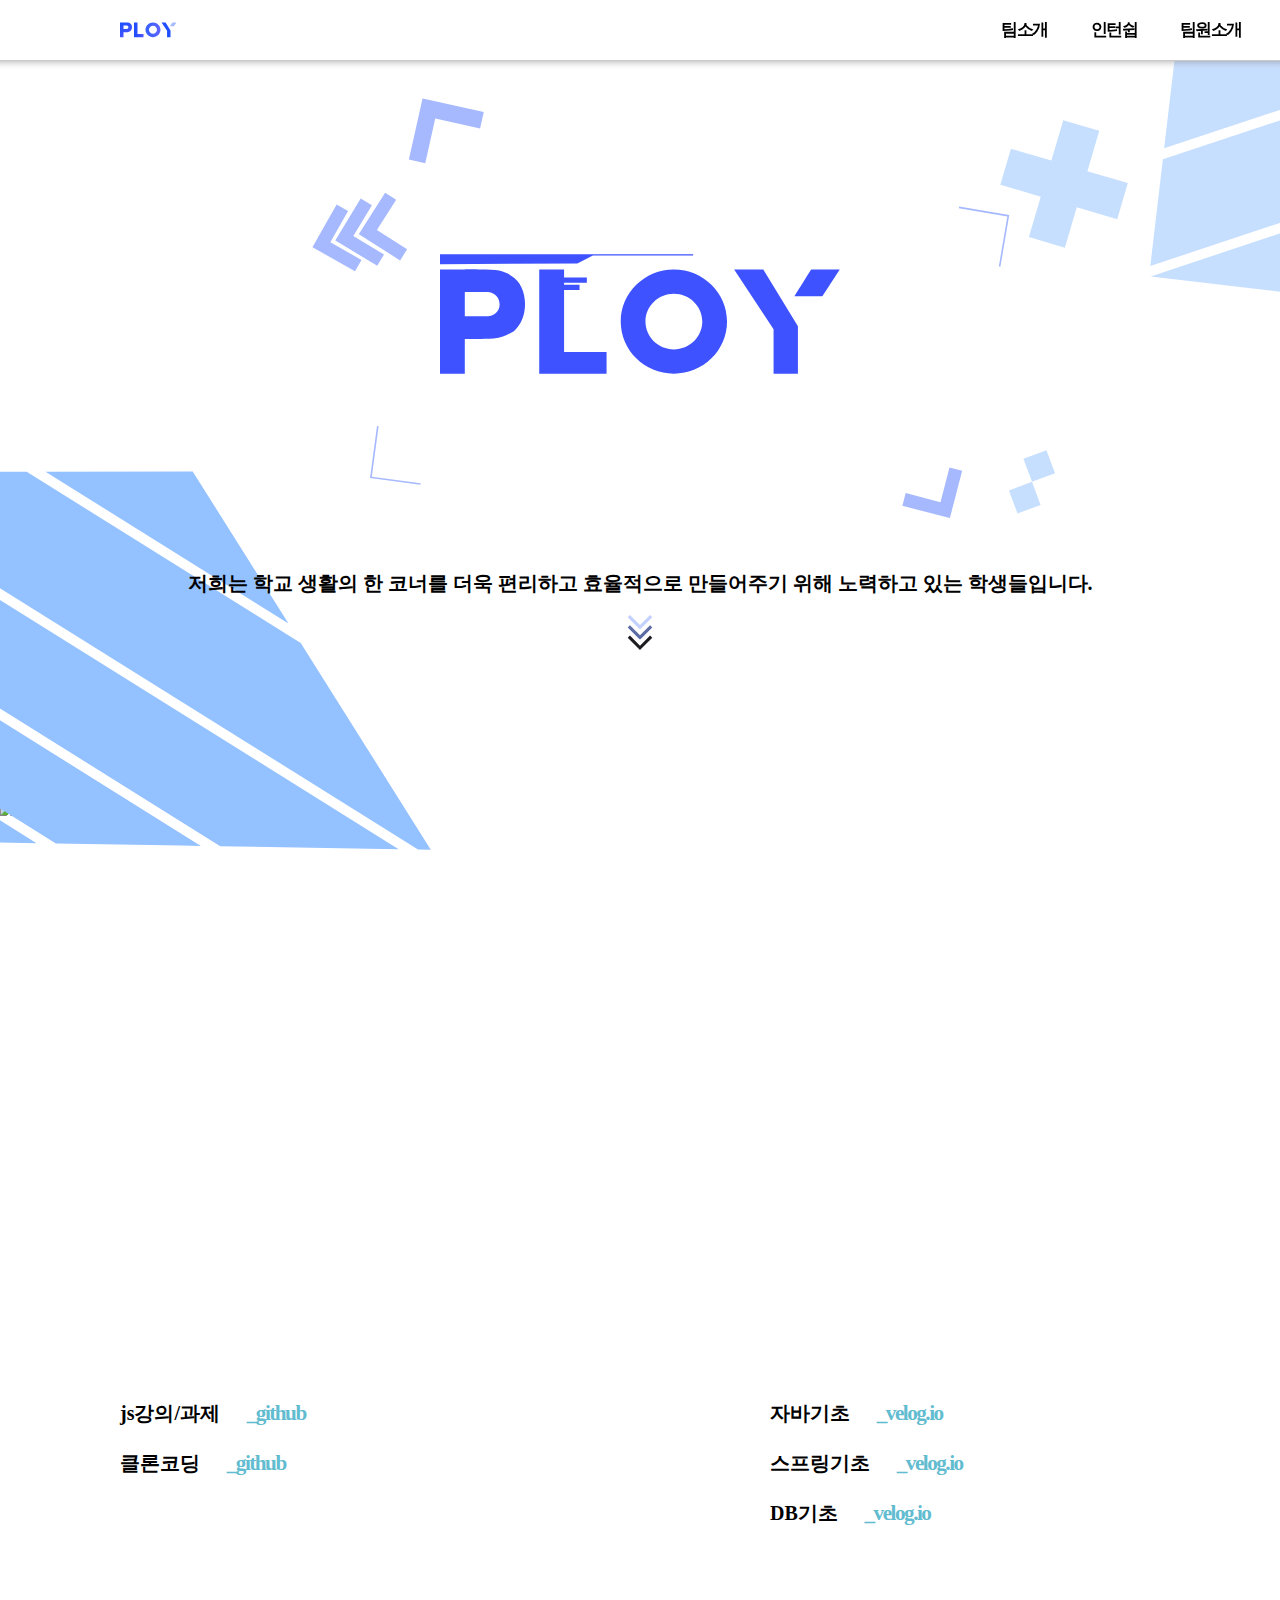
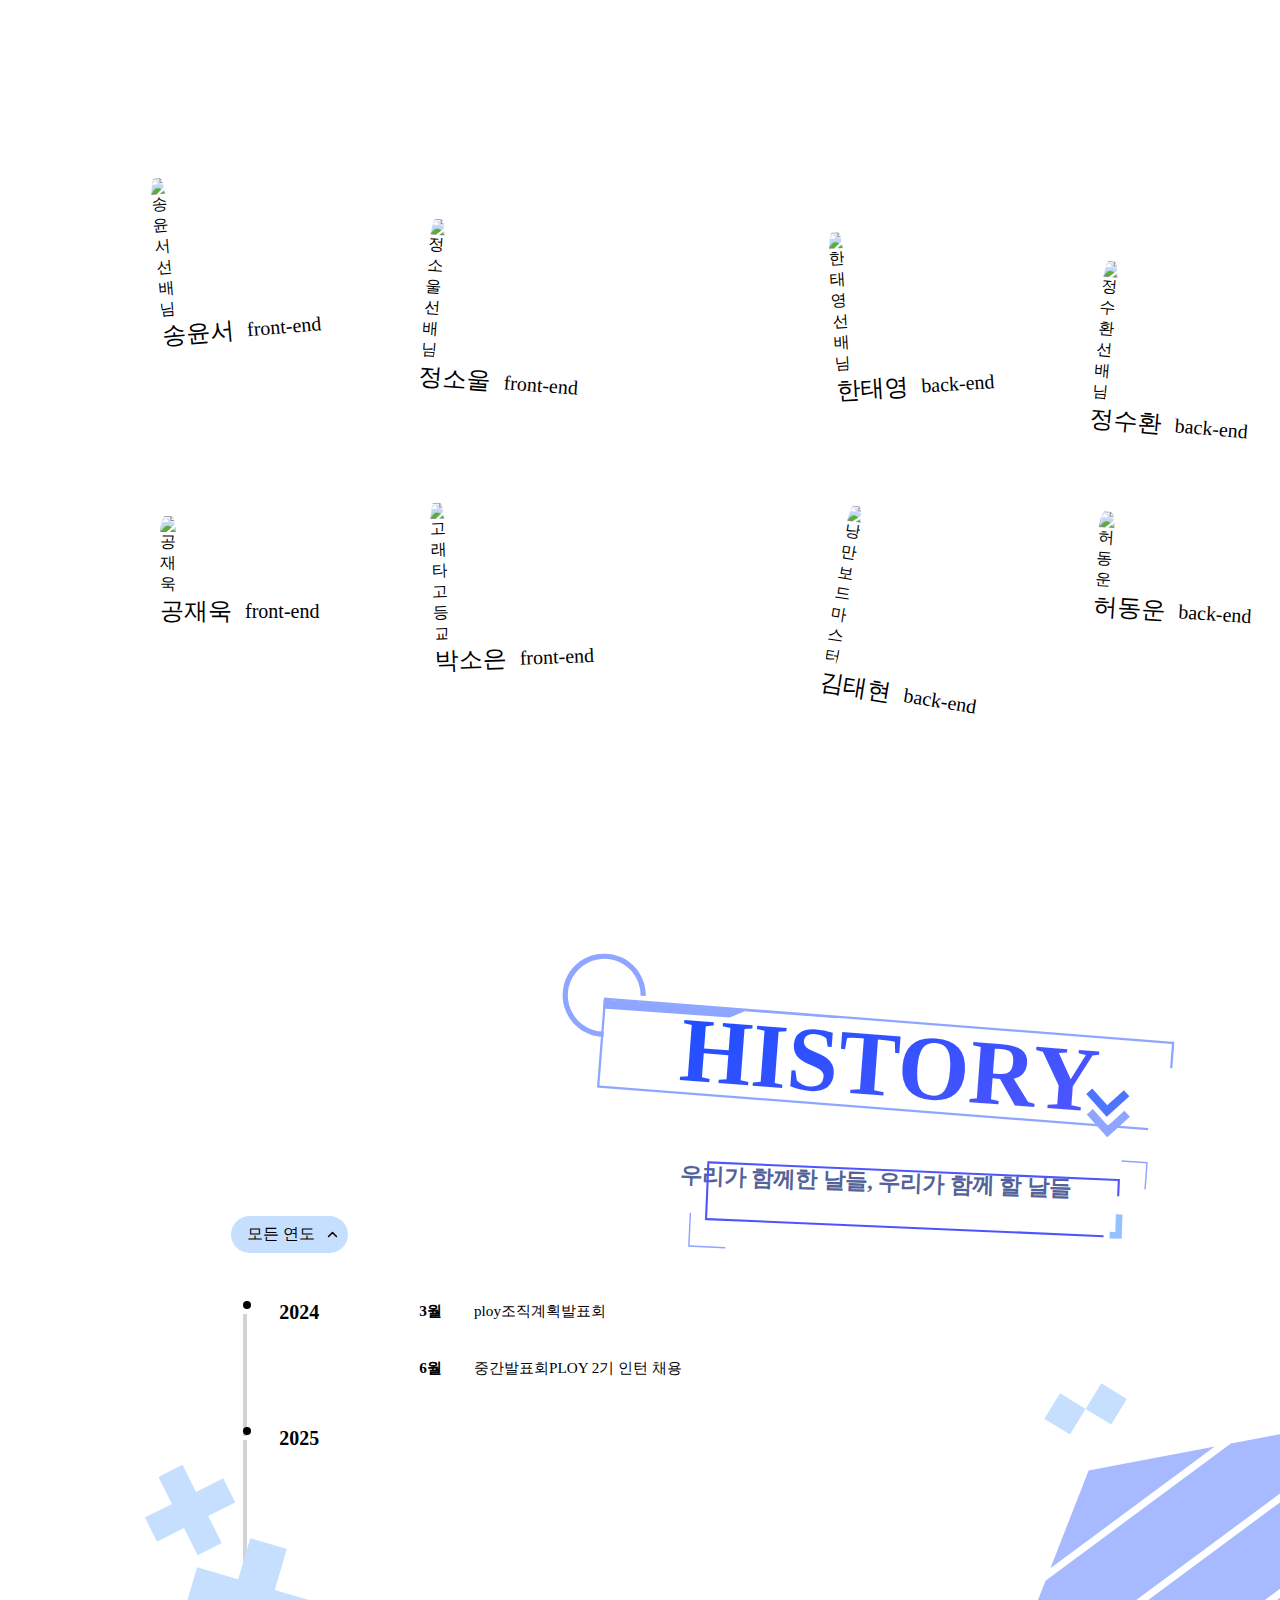
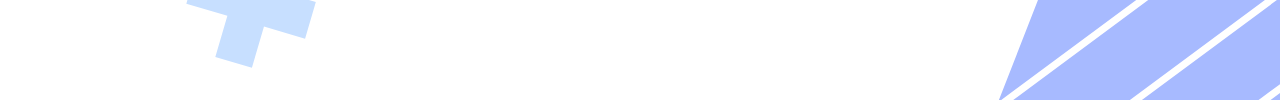
==== index.html @ 827a5188 "Update index.html" ====
<!DOCTYPE html>
<html lang="ko">

<head>
  <meta charset="UTF-8">
  <meta name="viewport" content="width=device-width, initial-scale=1.0">
  <link rel="stylesheet" href="./teampage/style/main.css">
  <link rel="stylesheet" href="./teampage/style/history.css">
  <link rel="stylesheet" href="./teampage/style/member.css">
  <title>proto</title>
</head>

<body>
  <header style="background-color :#ffffff">
    <section style="display: flex; position :relative; top:0px; left:920px;" class="row columns">
      <img src="teampage/asset/design/logo.svg" style="width: 60px; height:60px; position:relative; right:800px;">
      <ul></ul>
      <li><a href="#1">
          <span>팀소개</span>
        </a></li>

      <li><a href="#2">
          <span>인턴쉽</span>

        </a></li>

      <li><a href="#3">
          <span>팀원소개</span>
        </a></li>

      <li><a href="#4">
          <span>팀연혁</span>
        </a></li>
      </ul>

    </section>
    <hr class="hr-13">
  </header>
  <main class="main">
    <div id="1" style="height: 50em; display: flex; justify-content: center; position: relative;">
      <img src="./teampage/asset/design/main-logo.svg" class="img-0 one">
      <img src="./teampage/asset/design/point.svg" class="img-poi four">
      <img src="./teampage/asset/design/box.svg" class="img-box two">
      <img src="./teampage/asset/design/bluebox.svg" class="img-bbox one">
      <img src="./teampage/asset/design/pointer.svg" class="img-point three">
      <img src="./teampage/asset/design/ten.svg" class="img-ten three" />
      <img src="./teampage/asset/design/history/double.svg" class="img-dou four" width="76" height="104">
      <img src="./teampage/asset/design/obj1.svg" class="img-obj two">
      <p class="firstMain">저희는 학교 생활의 한 코너를 더욱 편리하고
        효율적으로 만들어주기 위해 노력하고 있는 학생들입니다.</p>
    </div>
    <div id="2" style=" height: 50em">
      <img src="./teampage/asset/design/intern.svg" class="img-1">
      <div class="div-1">
        <ul>
          <li>자바기초<a
              href="https://velog.io/@x0gus/%EB%B0%91%EB%B0%94%EB%8B%A5%EB%B6%80%ED%84%B0-%EC%8B%9C%EC%9E%91%ED%95%98%EB%8A%94-%EC%9E%90%EB%B0%94%EC%83%9D%ED%99%9C-%EC%9E%90%EB%B0%94%EB%9E%80"><span
                class="span1">_velog.io</span></a></li>
          <br>
          <li>스프링기초<a
              href="https://velog.io/@x0gus/%EC%8B%AC%EC%97%B0%EC%97%90%EC%84%9C-%EC%8B%9C%EC%9E%91%ED%95%98%EB%8A%94-%EC%8A%A4%ED%94%84%EB%A7%81"><span
                class="span1">_velog.io</span></a></li>
          <br>
          <li>DB기초<a
              href="https://velog.io/@pobi/%EA%B7%80%EC%97%AC%EC%9A%B4-%ED%83%9C%EC%98%81-%EC%84%A0%EB%B0%B0%EB%8B%98%EC%97%90%EA%B2%8C-%EB%B0%B0%EC%9A%B0%EB%8A%94-DB-%EC%A0%95%EA%B7%9C%ED%99%94-%EB%A7%88%EB%B2%95-%ED%94%8C%EB%A1%9C%EC%9D%B4-1%EC%B0%A8%EC%8B%9C-"><span
                class="span1">_velog.io</span></a></li>
        </ul>
      </div>
      <div class="div-2">
        <ul>
          <li>js강의/과제<a href="https://github.com/PLOYOGURT/javascript"><span class="span1">_github</span></a></li>
          <br>
          <li>클론코딩<a href="https://github.com/PLOYOGURT/woowahan-clone"><span class="span1">_github</span></a></li>
          <br>
        </ul>
      </div>
    </div>

    <div id="3" style="height: 50em">
      <div class="memberMain">
        <div class="profile" id="_1">
          <div class="img">
            <img src="./teampage/asset/member/송윤서.jpg" alt="송윤서선배님" />
          </div>
          <div class="info">
            <h1>송윤서</h1>
            <p>front-end</p>
          </div>
        </div>
        <div class="profile" id="_2">
          <div class="img">
            <img src="teampage/asset/member/정소울.jpg" alt="정소울선배님" "\ />
          </div>
          <div class=" info">
            <h1>정소울</h1>
            <p>front-end</p>
          </div>
        </div>
        <div class="profile" id="_3">
          <div class="img">
            <img src="teampage/asset/member/한태영.jpg" alt="한태영선배님" />
          </div>
          <div class="info">
            <h1>한태영</h1>
            <p>back-end</p>
          </div>
        </div>
        <div class="profile" id="_4">
          <div class="img">
            <img src="teampage/asset/member/정수환.png" alt="정수환선배님" />
          </div>
          <div class="info">
            <h1>정수환</h1>
            <p>back-end</p>
          </div>
        </div>
        <div class="profile" id="_5">
          <div class="img">
            <img src="teampage/asset/member/공재욱.jpeg" alt="공재욱" />
          </div>
          <div class="info">
            <h1>공재욱</h1>
            <p>front-end</p>
          </div>
        </div>
        <div class="profile" id="_6">
          <div class="img">
            <img src="teampage/asset/member/박소은.jpeg" alt="고래타고등교" />
          </div>
          <div class="info">
            <h1>박소은</h1>
            <p>front-end</p>
          </div>
        </div>
        <div class="profile" id="_7">
          <div class="img">
            <img src="teampage/asset/member/김태현.jpeg" alt="낭만보드마스터" />
          </div>
          <div class="info">
            <h1>김태현</h1>
            <p>back-end</p>
          </div>
        </div>
        <div class="profile" id="_8">
          <div class="img">
            <img src="teampage/asset/member/허동운.jpeg" alt="허동운" />
          </div>
          <div class="info">
            <h1>허동운</h1>
            <p>back-end</p>
          </div>
        </div>
      </div>
    </div>

    <div id="4" height:800px;>
        <div class=" historyMain">
      <div class="historyTitle">
        <h1>HISTORY</h1>
        <h2>우리가 함께한 날들, 우리가 함께 할 날들</h2>
      </div>
      <main class="history">
        <button>모든 연도
          <img src="./teampage/asset/design/history/dropDownArrow.svg" alt="닫힘">
        </button>
        <ul class="year">
          <li>
            <h3>2024</h3>
            <ul class="month">
              <li>
                <h2>3월</h2>
                <div class="news">
                  <p>ploy조직</p>
                  <p>계획발표회</p>
                </div>
              </li>
              <li>
                <h2>6월</h2>
                <div class="news">
                  <p>중간발표회</p>
                  <p>PLOY 2기 인턴 채용</p>
                </div>
              </li>
            </ul>

          </li>
          <li>
            <h3>2025</h3>
          </li>
        </ul>
      </main>
      <div class="hBGimg">
        <img src="./teampage/asset/design/history/h1Border.svg" alt="h1Border" />
        <img src="./teampage/asset/design/history/titleCircle.svg" alt="titleCircle" />
        <img src="./teampage/asset/design/history/pointer.svg" alt="pointer" />
        <img src="./teampage/asset/design/history/h2Border.svg" alt="h2Border" />
        <img src="./teampage/asset/design/history/h2Bborder.svg" alt="h2Bborder" />
        <img src="./teampage/asset/design/history/plus.svg" alt="bigPlus" />
        <img src="./teampage/asset/design/history/plus.svg" alt="smallPlus" />
        <img src="./teampage/asset/design/history/double.svg" alt="double" />
        <img src="./teampage/asset/design/history/rhombus.svg" alt="rhombus" />
      </div>
    </div>
    </div>
  </main>
</body>

</html>
---- teampage/style/main.css ----
*{
  margin : 0;
}


body{
    overflow-x: hidden;
    background-size : cover;
    
}
.main{
  width: 100vw;
  height: auto;
  display: flex;
  flex-direction: column;
}

img.img-0{
  width: 25em;
  height: 8em;
  position: absolute;
  top:250px;

}
img.img-1{
  height: 51em;
  
}
img.img-obj{
  position: absolute;
  top:250px;
  left:-300px;
}
img.img-poi{
  position: absolute;
  width: 3.13em;
  height: 3.13em;
  top:600px;
  animation:ani 1s infinite alternate;  
}
img.img-box{
  width: 40em;
  height: 32.5em;
  position: absolute;
  top:3em;
  left:370px;
}

img.img-point{
  width: 6em;
  height: 23em;
  position: absolute;
  top:3em;
  left:19.5em;
}

img.img-bbox{
  position: absolute;
  top:-100px;
  left:1150px;
}
img.img-ten{
  width: 8em;
  height: 8em;
  position: absolute;
  top:120px;
  left:1000px;

}
img.img-dou{
  width: 4em;
  height: 4em;
  position: absolute;
  top:450px;
  left:1000px;

}
.firstMain{
  font-size: 20px;
  font-weight: bold;
  position: absolute;
  top:570px;
}
header {

    height: 3.81em;
    line-height: 60px;
    z-index: 100; 
    position: fixed; 
    top: 0; 
    left: 0;
    right: 0;
    

  }

  hr.hr-13 {
    height: 0.63em;
    border: 0;
    box-shadow: 0 10px 10px -10px #8c8c8c inset;
  }
  ul, li {
    list-style: none;
  }
li a { 
    padding: 0.94em; 
    font-size: 1.06em;
    font-weight:600; 
    letter-spacing: -1.5px;
    color: #000000; 
  }
  header > div {
    display: flex; 
    justify-content: space-between; 
    align-items: center; 
    width: 75%; 
    margin: 0 auto;
  }
  header .gnb {
    display: flex; 
    gap: 1.88em;
  }
  a {
    text-decoration-line: none;
  }
  *, *:after, *:before {
    -webkit-box-sizing: border-box;
    -moz-box-sizing: border-box;
    box-sizing: border-box;
  }
  a:link, a:visited {
    background-color: #ffffff00;
    color: rgb(0, 0, 0);
    padding:0.63em 1.26em;
    text-align: center;
    text-decoration: none;
  
}
  a:hover, a:focus {
    outline: none;
    color: #c0c0c0;
    border-radius: 40px;
    transition: all 0.2s;
  }

  html {
    scroll-behavior: smooth;
  }

@keyframes ani{
0%{transform:translate(0,-10px);}
100%{transform:translate(0,0px);}
}  
div.div-2{
  position: absolute;
  top:1400px;
  left:120px;
  font-weight: bold;
  font-size: 20px;
}

div.div-1{
  position: absolute;
  top:1400px;
  left:770px;
  font-weight: bold;
  font-size: 20px;
}

span.span1{
  color:#62BCD0;
}
---- teampage/style/history.css ----
@import url("https://cdn.jsdelivr.net/gh/orioncactus/pretendard@v1.3.9/dist/web/variable/pretendardvariable.min.css");

*{
    margin: 0;
    padding: 0;
}
li{
    list-style: none;
}

.historyMain{
    width: 100vw;
    height: 100vh;
    position: relative;
}
.historyTitle{
    padding-left: 53.13vw;
    padding-top: 23.59vh;
    display: flex;
    align-items: flex-start;
    flex-direction: column;
}

.history{
    margin-left: 18.07vW;
    position: relative;
    top: -5vh;
}
h1, h2, h3,p{
    font-family: 'Pretendard Variable';
}

.historyTitle h1{
    font-weight: 800;
    font-size: 5.75rem;
    text-align: center;
    background: linear-gradient(152.86deg, #1C4EFF 1.31%, #4E55FF 91.4%);
    -webkit-background-clip: text;
    -webkit-text-fill-color: transparent;
    background-clip: text;   
    display: inline;
    transform: rotate(4.32deg);
}

.historyTitle h2{
    margin: 3rem  0 4rem ;
    font-weight: 650;
    font-size: 1.4rem;
    text-align: center;
    color: #536299;
    display: inline;
    transform: rotate(1.94deg);

}

.history button{
    margin-bottom: 3rem;
    padding: 0.5rem 0.6rem 0.5rem 1rem;
    font-size: 1rem;
    border: none;
    border-radius: 2rem;
    background-color: #c7dfff;
    font-family: 'Pretendard';
    font-weight: 500;
    text-align: center;
    display: flex;
    align-items: center;
    gap: 0.75rem;
}

.year>li{
    min-height: 1.5rem;
    margin-bottom: 3rem;
    margin-left: 3rem ;
    display: flex;
    gap: 3rem;
}

.year>li:after{
    content: "";
    width: 0.5rem;
    height: 0.5rem;
    border-radius: 50%;
    background-color: #000;
    position: absolute;
    left: 0.75rem;
}
.year>li:before{
    content: "";
    width: 0.25rem;
    height: 51.75%;
    margin-top: 0.8rem;
    background-color: #d4d3d3;
    position: absolute;
    left: 0.75rem;
}

.year h3{
    font-size: 1.25rem;
}

.month{
    margin-left: 3.25rem;
    display: flex;
    flex-direction: column;
    gap: 2.25rem;
}
.month>li{
    display: flex;
    gap: 2rem;
}
.month h2{
    font-size: 0.96rem;
    font-weight: 625;
}
.news{
    display: flex;
}
.news p{
    font-size: 0.95rem;
}

.hBGimg img[alt="h1Border"]{
    position: absolute;
    left: 46.5%;
    top: 21%;
}
.hBGimg img[alt="titleCircle"]{
    position: absolute;
    left: 43.9%;
    top:17%;
}

.hBGimg img[alt="pointer"]{
    position: absolute;
    left: 84.75%;
    top: 30.5%;
}

.hBGimg img[alt="h2Border"]{
    position: absolute;
    left: 55%;
    top: 39.5%;
}

.hBGimg img[alt="h2Bborder"]{
    position: absolute;
    left: 53.75%;
    top: 40%;
}
.hBGimg img[alt="bigPlus"]{
    position: absolute;
    bottom: 3.61%;
    left: 14.5%;
}
.hBGimg img[alt="smallPlus"]{
    position: absolute;
    width: 5.75rem;
    left: 11.25%;
    bottom: 16%;
    transform: rotate(47deg);
}
.hBGimg img[alt="double"]{
    position: absolute;
    right: 13%;
    bottom: 28%;
    transform: rotate(52deg);
}
.hBGimg img[alt="rhombus"]{
    position: absolute;
    bottom: 0%;
    right: 0%;
}
---- teampage/style/member.css ----
@import url("https://cdn.jsdelivr.net/gh/orioncactus/pretendard@v1.3.9/dist/web/variable/pretendardvariable.min.css");

*{
    margin: 0;
    padding: 0;
}

.memberMain{
    width: 100vw;
    height: 100vh;
    overflow: hidden;
    background: url(/asset/member/팀원소개.svg);
    background-repeat: no-repeat;
    background-size: cover;
    background-position: center ;
    position: relative;
}

.profile{
    display: inline-block;
    padding: 1.5rem 0.5rem;
    gap: 2.25rem;
}

.img{
    width: 10%;
    height: 10%;
}

.img img{
    width: 11.25rem;
    height: 11.25rem;
    object-fit: cover;
    border-radius: 30%;
}

.info{
    display: flex;
    flex-direction: row;
    align-items: center;
    padding: 0px;
    gap: 13px;
}

h1{ 
    font-family: 'Pretendard Variable';
    font-weight: 350;
    font-size: 1.5rem;
}

p{
    font-family: 'Pretendard Variable';
    font-weight: 340;
    font-size: 1.25em;
}

/* 윤서선배 */
#_1{
    transform: rotate(-4.81deg);
    position: absolute;

    left: 9.25rem;
    top: 9.25rem;
}

/* 소울선배 */
#_2{
position: absolute;
left: 26rem;
top: 12.5rem;
transform: rotate(4.25deg);

}

/* 한태영선배님ㅁ */

#_3{
position: absolute;
left: 51.5rem;
top: 12.75rem;

transform: rotate(-3.42deg);
}

/* 정수환 선배님 */
#_4{
position: absolute;
left: 68rem;
top: 15.2rem;

transform: rotate(4.95deg);

}

/* 공재욱 */
#_5{
position: absolute;

left: 9.5rem;
 top: 30.75rem; /* 672px */
}

/* 울산대빵이고픈 사람 */
#_6{
position: absolute;

left: 26.5rem;
top: 29.75rem;

transform: rotate(-2.14deg);
}

/* 자칭 낭만 보드마스터 */
#_7{
position: absolute;
left: 51.5rem;
top: 30.75rem; 

transform: rotate(9.19deg);
}

/* 허동운 */
#_8{
position: absolute;

left: 68rem;
top: 30.75rem; 
transform: rotate(3.75deg);
}
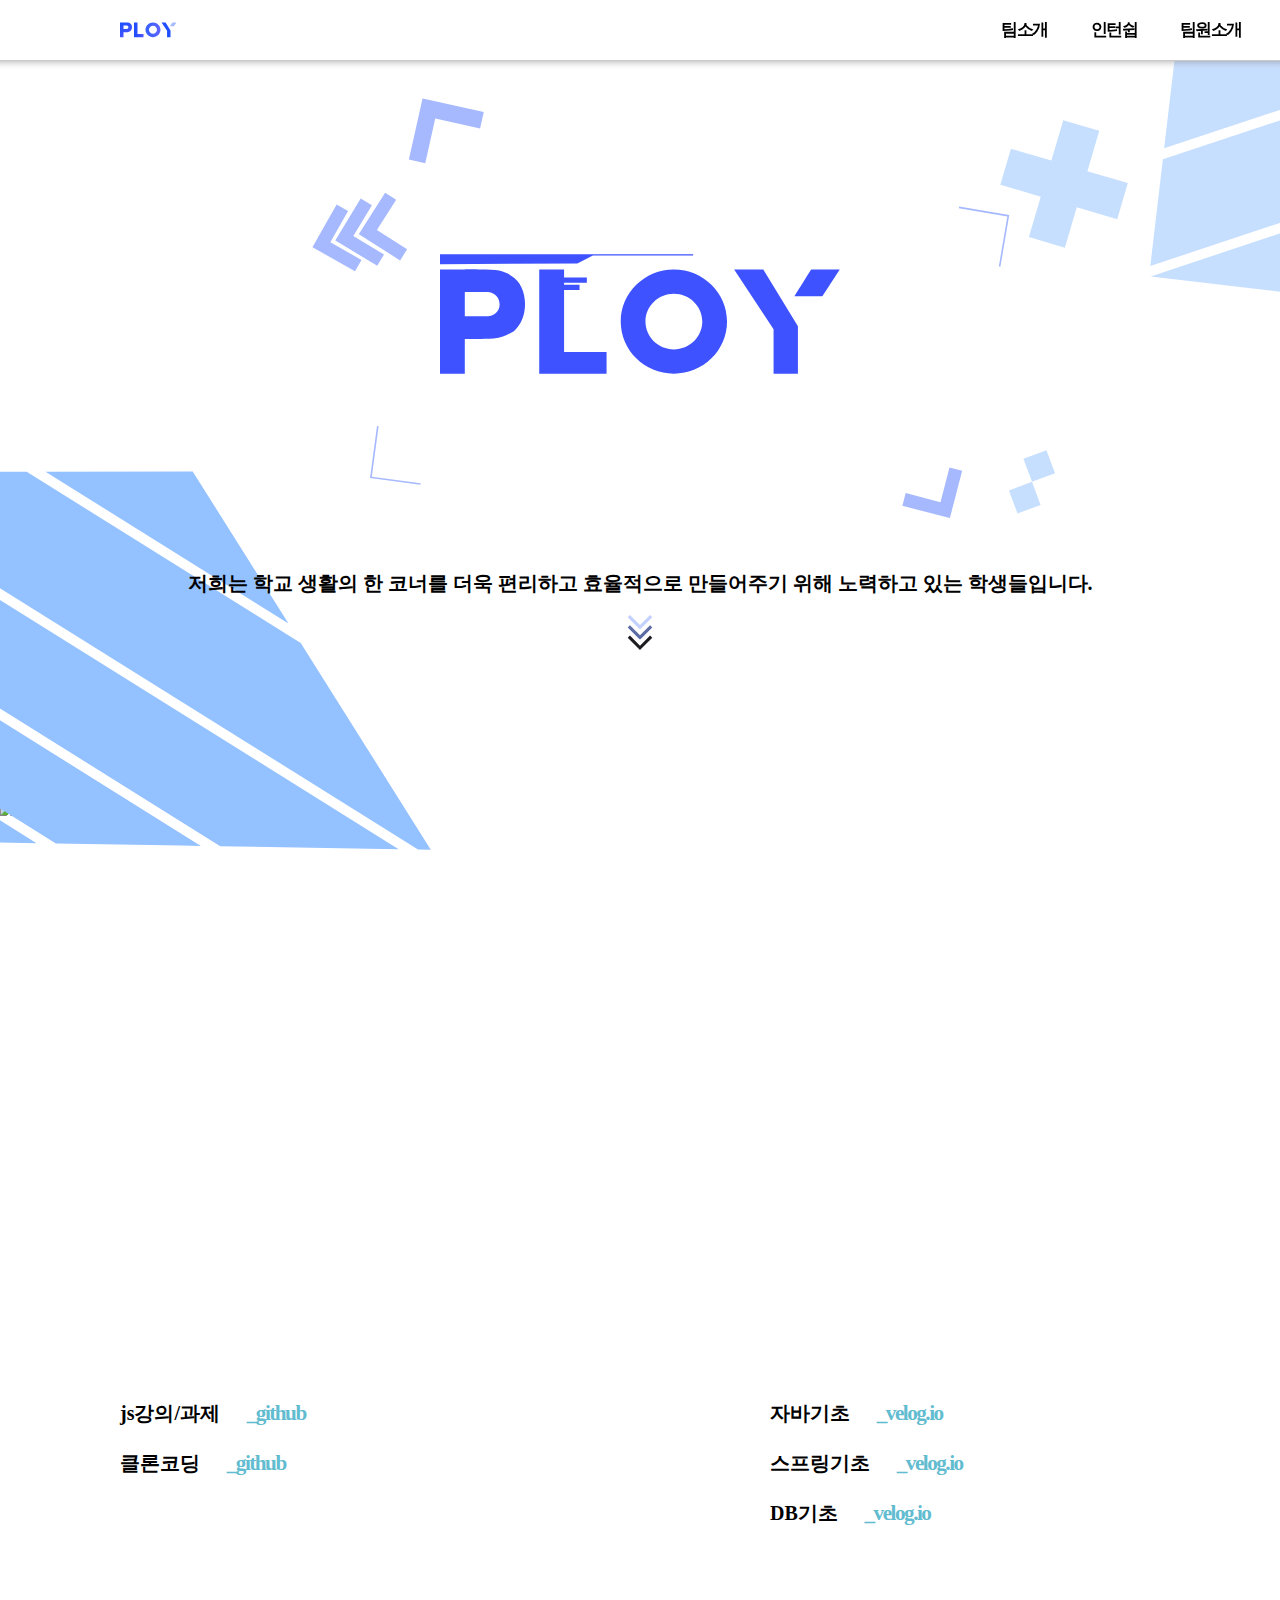
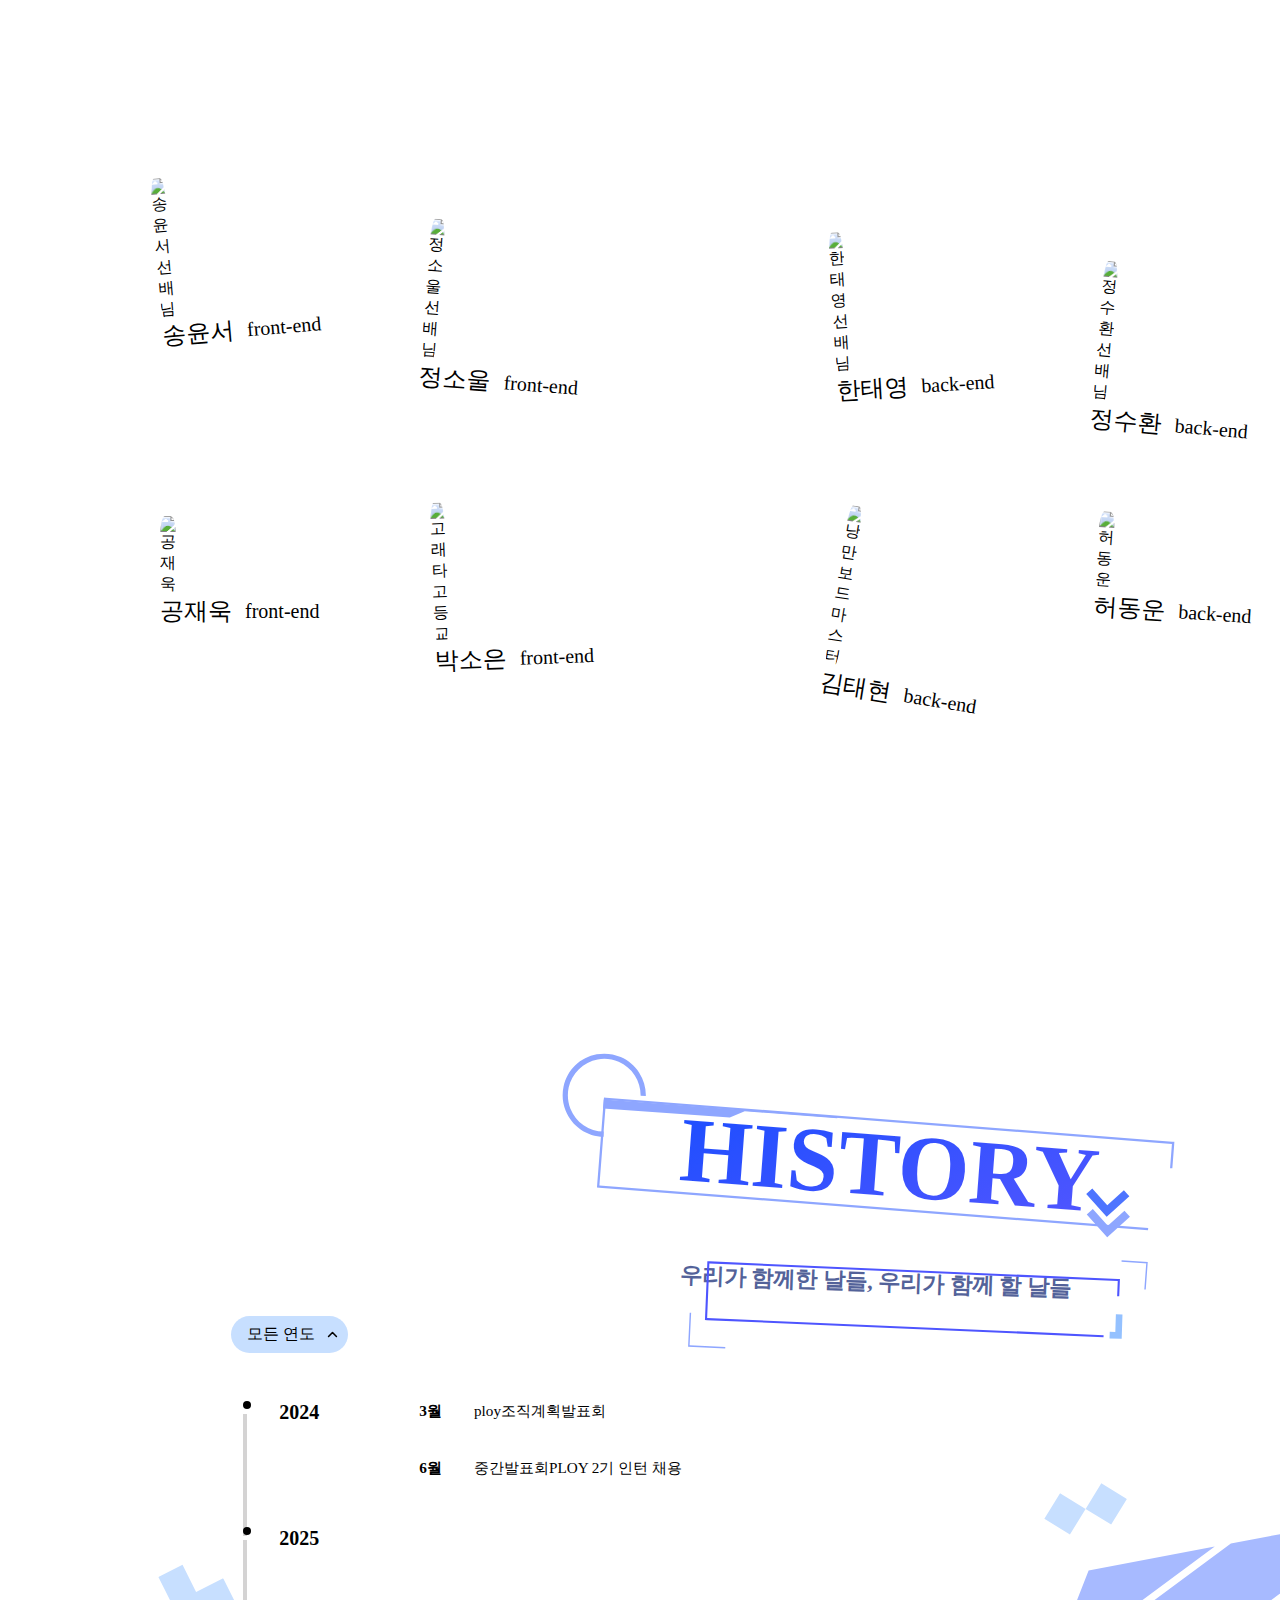
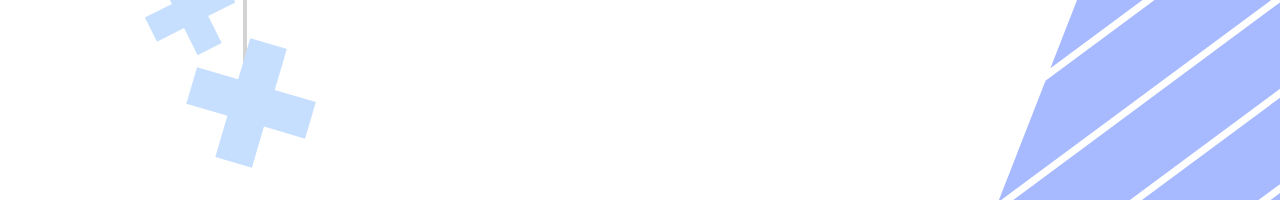
==== commit 238b87fb: "Update index.html" ====
--- a/index.html
+++ b/index.html
@@ -79,78 +79,78 @@
     <div id="3" style="height: 50em">
       <div class="memberMain">
         <div class="profile" id="_1">
-          <div class="img">
-            <img src="./teampage/asset/member/송윤서.jpg" alt="송윤서선배님" />
-          </div>
-          <div class="info">
-            <h1>송윤서</h1>
-            <p>front-end</p>
-          </div>
+            <div class="img">
+                <img src="./asset/member/송윤서.jpg" alt="송윤서선배님" />
+            </div>
+            <div class="info">
+                <h1>송윤서</h1>
+                <p>front-end</p>
+            </div>
         </div>
         <div class="profile" id="_2">
-          <div class="img">
-            <img src="teampage/asset/member/정소울.jpg" alt="정소울선배님" "\ />
-          </div>
-          <div class=" info">
-            <h1>정소울</h1>
-            <p>front-end</p>
-          </div>
+            <div class="img">
+                <img src="./asset/member/정소울.jpg" alt="정소울선배님" />
+            </div>
+            <div class=" info">
+                <h1>정소울</h1>
+                <p>front-end</p>
+            </div>
         </div>
         <div class="profile" id="_3">
-          <div class="img">
-            <img src="teampage/asset/member/한태영.jpg" alt="한태영선배님" />
-          </div>
-          <div class="info">
-            <h1>한태영</h1>
-            <p>back-end</p>
-          </div>
+            <div class="img">
+                <img src="./asset/member/한태영.jpg" alt="한태영선배님" />
+            </div>
+            <div class="info">
+                <h1>한태영</h1>
+                <p>back-end</p>
+            </div>
         </div>
         <div class="profile" id="_4">
-          <div class="img">
-            <img src="teampage/asset/member/정수환.png" alt="정수환선배님" />
-          </div>
-          <div class="info">
-            <h1>정수환</h1>
-            <p>back-end</p>
-          </div>
+            <div class="img">
+                <img src="./asset/member/정수환.png" alt="정수환선배님" />
+            </div>
+            <div class="info">
+                <h1>정수환</h1>
+                <p>back-end</p>
+            </div>
         </div>
         <div class="profile" id="_5">
-          <div class="img">
-            <img src="teampage/asset/member/공재욱.jpeg" alt="공재욱" />
-          </div>
-          <div class="info">
-            <h1>공재욱</h1>
-            <p>front-end</p>
-          </div>
+            <div class="img">
+                <img src="./asset/member/공재욱.jpeg" alt="공재욱" />
+            </div>
+            <div class="info">
+                <h1>공재욱</h1>
+                <p>front-end</p>
+            </div>
         </div>
         <div class="profile" id="_6">
-          <div class="img">
-            <img src="teampage/asset/member/박소은.jpeg" alt="고래타고등교" />
-          </div>
-          <div class="info">
-            <h1>박소은</h1>
-            <p>front-end</p>
-          </div>
+            <div class="img">
+                <img src="./asset/member/박소은.jpeg" alt="고래타고등교" />
+            </div>
+            <div class="info">
+                <h1>박소은</h1>
+                <p>front-end</p>
+            </div>
         </div>
         <div class="profile" id="_7">
-          <div class="img">
-            <img src="teampage/asset/member/김태현.jpeg" alt="낭만보드마스터" />
-          </div>
-          <div class="info">
-            <h1>김태현</h1>
-            <p>back-end</p>
-          </div>
+            <div class="img">
+                <img src="./asset/member/한태영.jpg" alt="낭만보드마스터" />
+            </div>
+            <div class="info">
+                <h1>김태현</h1>
+                <p>back-end</p>
+            </div>
         </div>
         <div class="profile" id="_8">
-          <div class="img">
-            <img src="teampage/asset/member/허동운.jpeg" alt="허동운" />
-          </div>
-          <div class="info">
-            <h1>허동운</h1>
-            <p>back-end</p>
-          </div>
-        </div>
-      </div>
+            <div class="img">
+                <img src="./asset/member/허동운.jpeg" alt="허동운" />
+            </div>
+            <div class="info">
+                <h1>허동운</h1>
+                <p>back-end</p>
+            </div>
+        </div>
+
     </div>
 
     <div id="4" height:800px;>
